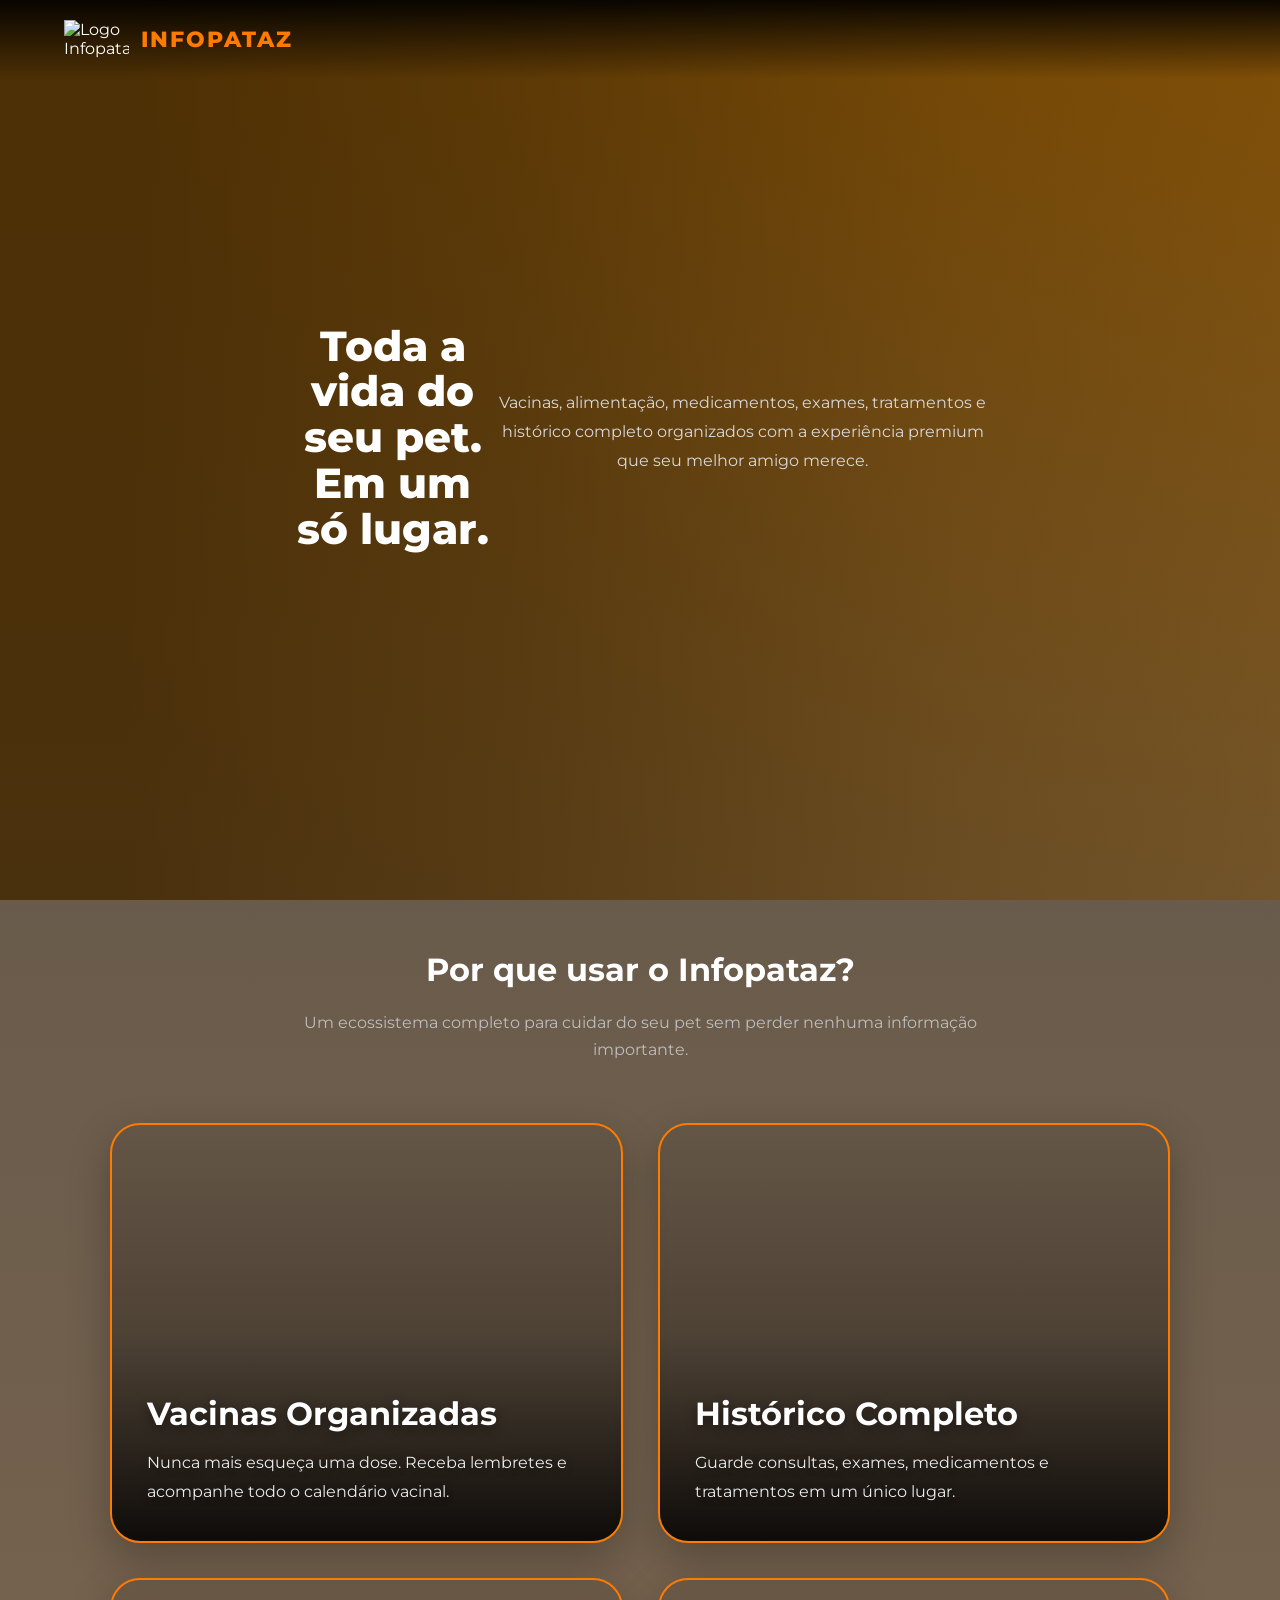
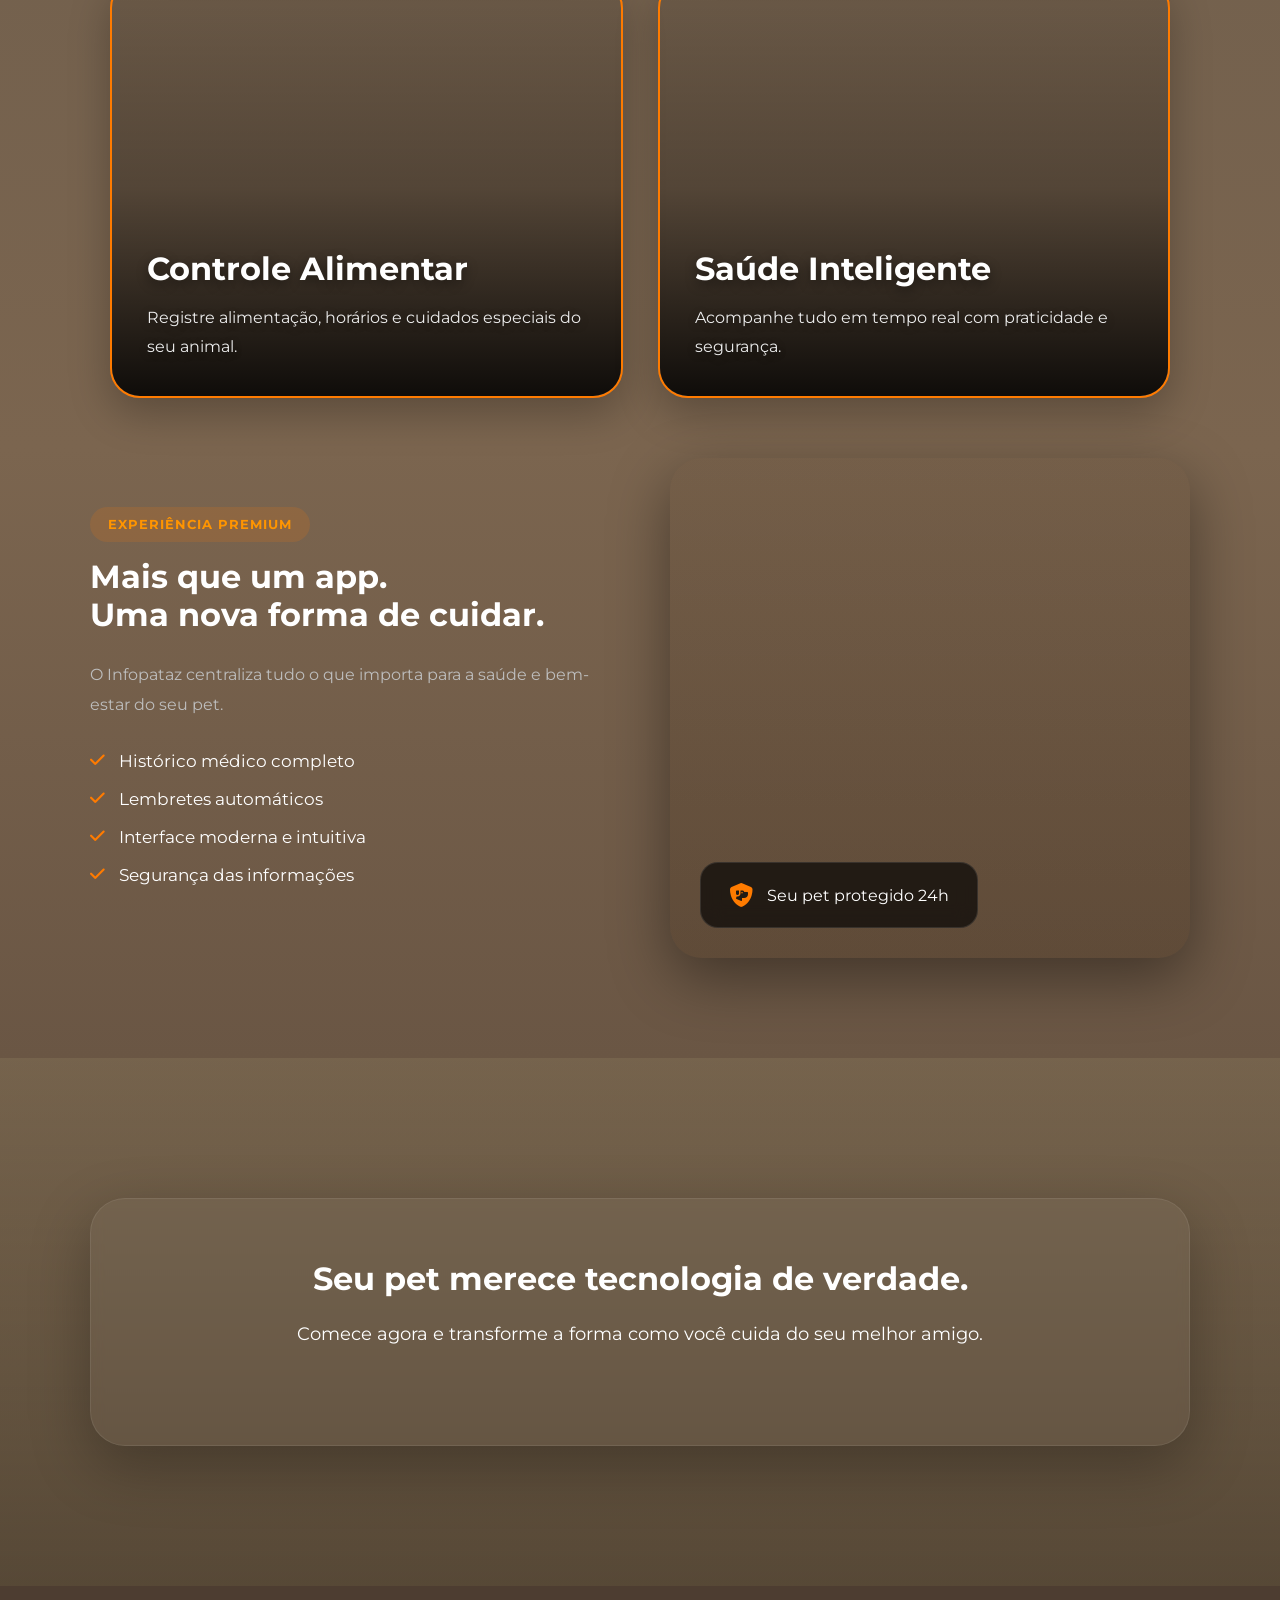
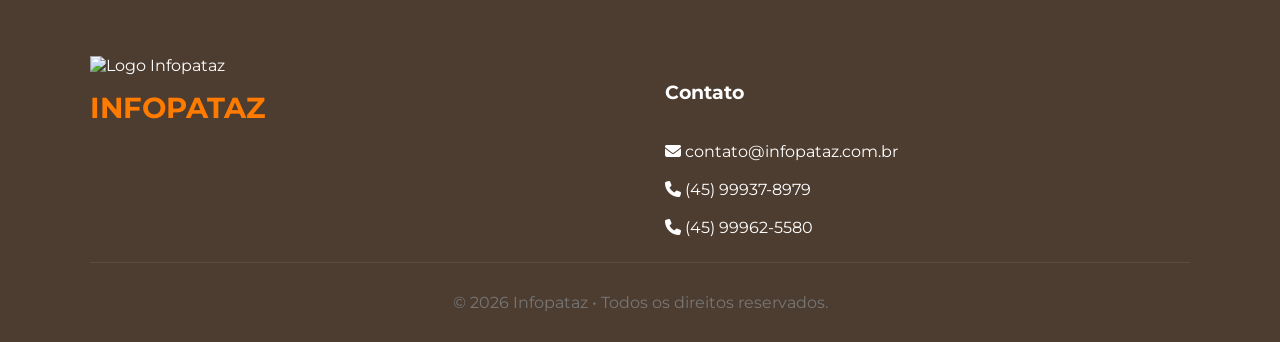
==== index.html @ fecf8313 "Site versão 1.0" ====
<!DOCTYPE html>
<html lang="pt-BR">
<head>
  <meta charset="UTF-8" />
  <meta name="viewport" content="width=device-width, initial-scale=1.0"/>

  <title>Infopataz • Um app, toda a saúde do seu pet</title>

  <link rel="preconnect" href="https://fonts.googleapis.com">
  <link rel="preconnect" href="https://fonts.gstatic.com" crossorigin>

  <link href="https://fonts.googleapis.com/css2?family=Montserrat:wght@400;500;600;700;800&display=swap" rel="stylesheet">

  <link rel="stylesheet"
  href="https://cdnjs.cloudflare.com/ajax/libs/font-awesome/6.5.0/css/all.min.css"/>

  <link rel="stylesheet" href="stylenovo.css">
</head>

<body>

  <!-- ========================= -->
  <!-- NAVBAR -->
  <!-- ========================= -->

  <nav class="navbar">

     <div class="logo-area">
      <img src="imagens/logoinfinito.png" alt="Logo Infopataz">
      <span>INFOPATAZ</span>
    </div>

    <!-- <div class="nav-buttons">
      <button class="btn btn-outline">Entrar</button>
      <button class="btn btn-primary">Baixar App</button>
    </div>-->

  </nav>

  <!-- ========================= -->
  <!-- HERO -->
  <!-- ========================= -->

  <section class="hero">

    <div class="overlay"></div>

    <div class="hero-content">

      <h1>
        Toda a vida do seu pet.
        <br>
        Em um só lugar.
      </h1>

      <p>
        Vacinas, alimentação, medicamentos, exames,
        tratamentos e histórico completo organizados
        com a experiência premium que seu melhor amigo merece.
      </p>

      <!--<div class="hero-buttons">
        <button class="btn btn-primary btn-big">
          Começar Agora
        </button>

        <button class="btn btn-glass btn-big">
          <i class="fa-solid fa-play"></i>
          Ver Demonstração
        </button>
      </div> -->

    </div>

  </section>

  <!-- ========================= -->
  <!-- FEATURES -->
  <!-- ========================= -->

  <section class="section">

    <div class="section-title">
      <h2>Por que usar o Infopataz?</h2>
      <p>
        Um ecossistema completo para cuidar do seu pet
        sem perder nenhuma informação importante.
      </p>
    </div>

    <div class="features-grid">

  <div class="feature-card vacina-card">

    <div class="card-overlay"></div>

    <div class="card-content">
      <h3>Vacinas Organizadas</h3>

      <p>
        Nunca mais esqueça uma dose.
        Receba lembretes e acompanhe todo o calendário vacinal.
      </p>
    </div>

  </div>

  <div class="feature-card historico-card">

    <div class="card-overlay"></div>

    <div class="card-content">
      <h3>Histórico Completo</h3>

      <p>
        Guarde consultas, exames,
        medicamentos e tratamentos em um único lugar.
      </p>
    </div>

  </div>

  <div class="feature-card alimentacao-card">

    <div class="card-overlay"></div>

    <div class="card-content">
      <h3>Controle Alimentar</h3>

      <p>
        Registre alimentação,
        horários e cuidados especiais do seu animal.
      </p>
    </div>

  </div>

  <div class="feature-card saude-card">

    <div class="card-overlay"></div>

    <div class="card-content">
      <h3>Saúde Inteligente</h3>

      <p>
        Acompanhe tudo em tempo real
        com praticidade e segurança.
      </p>
    </div>

  </div>

</div>

  </section>

  <!-- ========================= -->
  <!-- SHOWCASE -->
  <!-- ========================= -->

  <section class="showcase">

    <div class="showcase-content">

      <div class="text-area">

        <span class="mini-tag">
          EXPERIÊNCIA PREMIUM
        </span>

        <h2>
          Mais que um app.
          <br>
          Uma nova forma de cuidar.
        </h2>

        <p>
          O Infopataz centraliza tudo o que importa
          para a saúde e bem-estar do seu pet.
        </p>

        <ul>

          <li>
            <i class="fa-solid fa-check"></i>
            Histórico médico completo
          </li>

          <li>
            <i class="fa-solid fa-check"></i>
            Lembretes automáticos
          </li>

          <li>
            <i class="fa-solid fa-check"></i>
            Interface moderna e intuitiva
          </li>

          <li>
            <i class="fa-solid fa-check"></i>
            Segurança das informações
          </li>

        </ul>

      </div>

      <div class="image-area">

        <div class="floating-card">
          <i class="fa-solid fa-shield-dog"></i>
          <span>Seu pet protegido 24h</span>
        </div>

      </div>

    </div>

  </section>

  <!-- ========================= -->
  <!-- CTA -->
  <!-- ========================= -->

  <section class="cta">

    <div class="cta-box">

      <h2>
        Seu pet merece tecnologia de verdade.
      </h2>

      <p>
        Comece agora e transforme a forma
        como você cuida do seu melhor amigo.
      </p>

  <!--    <button class="btn btn-primary btn-big">
        Baixar Aplicativo
      </button>-->

    </div>

  </section>

  <!-- ========================= -->
  <!-- FOOTER -->
  <!-- ========================= -->

  <footer>

    <div class="footer-top">

      <div class="footer-brand">

        <img src="imagens/logoinfinito.png" alt="Logo Infopataz">

        <h3>INFOPATAZ</h3>

      </div>

      <div class="footer-contact">

        <h3>Contato</h4><br><br>

<p class="email-contact">
  <i class="fa-solid fa-envelope"></i>
  contato@infopataz.com.br
</p><br>
                <p>
          <i class="fa-solid fa-phone"></i>
          (45) 99937-8979
        </p><br>

        <p>
          <i class="fa-solid fa-phone"></i>
          (45) 99962-5580
        </p>

      </div>

        <!-- <div class="footer-social">

        <h4>Redes Sociais</h4>

        <div class="social-icons">

          <a href="#">
            <i class="fab fa-instagram"></i>
          </a>

          <a href="#">
            <i class="fab fa-facebook-f"></i>
          </a>

          <a href="#">
            <i class="fab fa-tiktok"></i>
          </a>

          <a href="#">
            <i class="fab fa-youtube"></i>
          </a>

        </div>

      </div>-->

    </div>

    <div class="footer-bottom">
      © 2026 Infopataz • Todos os direitos reservados.
    </div>

  </footer>

</body>
</html>
---- stylenovo.css ----
/* ========================= */
/* RESET */
/* ========================= */

*{
    margin:0;
    padding:0;
    box-sizing:border-box;
}

html{
    scroll-behavior:smooth;
}

body{
    font-family:'Montserrat', sans-serif;
    background:
    linear-gradient(
        to bottom,
        #835004 0%,
        #695b4b 45%,
        #8b7355 100%
    );
    color:white;
    overflow-x:hidden;
}

/* ========================= */
/* SCROLL */
/* ========================= */

::-webkit-scrollbar{
    width:8px;
}

::-webkit-scrollbar-thumb{
    background:#ff7b00;
    border-radius:20px;
}

/* ========================= */
/* NAVBAR */
/* ========================= */

.navbar{
    width:100%;
    padding:20px 5%;
    position:fixed;
    top:0;
    left:0;
    z-index:999;
    display:flex;
    justify-content:space-between;
    align-items:center;
    background:linear-gradient(
        to bottom,
        rgba(0,0,0,0.9),
        rgba(0,0,0,0)
    );
}

.logo-area{
    display:flex;
    align-items:center;
    gap:12px;
}

.logo-area img{
    width:65px;
}

.logo-area span{
    font-size:1.4rem;
    font-weight:800;
    color:#ff7b00;
    letter-spacing:2px;
}

.nav-buttons{
    display:flex;
    gap:15px;
}

/* ========================= */
/* BOTÕES */
/* ========================= */

.btn{
    border:none;
    outline:none;
    cursor:pointer;
    transition:0.3s ease;
    font-weight:700;
    border-radius:8px;
}

.btn-primary{
    background:#ff7b00;
    color:white;
    padding:12px 24px;
}

.btn-primary:hover{
    background:#ff9500;
    transform:scale(1.05);
}

.btn-outline{
    background:transparent;
    border:1px solid rgba(255,255,255,0.4);
    color:white;
    padding:12px 24px;
}

.btn-outline:hover{
    background:white;
    color:black;
}

.btn-glass{
    background:rgba(255,255,255,0.12);
    backdrop-filter:blur(10px);
    border:1px solid rgba(255,255,255,0.2);
    color:white;
    padding:14px 26px;
}

.btn-glass:hover{
    background:rgba(255,255,255,0.2);
}

.btn-big{
    font-size:1rem;
    padding:16px 34px;
}

/* ========================= */
/* HERO */
/* ========================= */

.hero{
    min-height:100vh;
    position:relative;
    background:
    linear-gradient(
        to right,
        rgba(62,38,4,0.78) 10%,
        rgba(62,38,4,0.56) 40%,
        rgba(62,38,4,0.20) 75%,
        rgba(62,38,4,0.05) 100%
    ),
    url('imagens/gatinho2.png');
    background-size:cover;
    background-position:center;
    background-attachment:fixed;
    display:flex;
    align-items:center;
    padding:0 7%;
    overflow:hidden;
}


.hero-content{
    max-width:700px;
    z-index:2;
}

.hero h1{
    font-size:4.8rem;
    line-height:1.1;
    margin-bottom:24px;
    font-weight:800;
}

.hero p{
    font-size:1.3rem;
    color:#d8d8d8;
    line-height:1.8;
    margin-bottom:35px;
    max-width:650px;
}

.hero-buttons{
    display:flex;
    gap:20px;
    flex-wrap:wrap;
}

/* ========================= */
/* SECTION */
/* ========================= */

.section{
    background:
    linear-gradient(
        to bottom,
        #695b4b,
        #7b654f
    );

    padding:50px 7%;
}
.section-title{
    text-align:center;
    margin-bottom:60px;
}

.section-title h2{
    font-size:3rem;
    margin-bottom:20px;
}

.section-title p{
    max-width:700px;
    margin:auto;
    color:#bdbdbd;
    line-height:1.7;
}

/* ========================= */
/* FEATURE CARDS PREMIUM */
/* ========================= */

.feature-card{
    position:relative;
    min-height:420px;
    border-radius:30px;
    overflow:hidden;
    display:flex;
    align-items:flex-end;
    padding:35px;
    background-size:cover;
    background-position:center;
    transition:0.5s ease;
    box-shadow:
    0 15px 40px rgba(0,0,0,0.25);
    border:2px solid #ff7b00;
}

.feature-card:hover{
    transform:
    translateY(-12px)
    scale(1.02);
    box-shadow:
    0 25px 60px rgba(0,0,0,0.4);
}

/* overlay cinematográfico */

.card-overlay{
    position:absolute;
    inset:0;
    background:
    linear-gradient(
        to top,
        rgba(0,0,0,0.88),
        rgba(0,0,0,0.30),
        rgba(0,0,0,0.08)
    );
    transition:0.4s ease;
}

.feature-card:hover .card-overlay{
    background:
    linear-gradient(
        to top,
        rgba(0,0,0,0.92),
        rgba(0,0,0,0.35),
        rgba(0,0,0,0.10)
    );
    
}

.card-content{
    position:relative;
    z-index:2;
}

.feature-card h3{
    font-size:2rem;
    margin-bottom:16px;
    color:white;
    text-shadow:
    0 4px 12px rgba(0,0,0,0.45);
}

.feature-card p{
    color:#ececec;
    line-height:1.8;
    font-size:1rem;
    text-shadow:
    0 2px 8px rgba(0,0,0,0.35);
}

.features-grid{
    display:grid;
    grid-template-columns:
    repeat(2, minmax(320px, 1fr));
    gap:35px;
    align-items:stretch;
    max-width:1200px;
    margin:0 auto;
    padding:0 20px;
}
.feature-card{
    width:100%;
    min-height:420px;
}
/* ========================= */
/* IMAGENS DOS CARDS */
/* ========================= */

.vacina-card{
    background-image:url('imagens/vacinas.png');
}

.historico-card{
    background-image:url('imagens/alimentacao.jpg');
}

.alimentacao-card{
    background-image:url('imagens/alimentacao2.jpg');
}

.saude-card{
    background-image:url('imagens/saude-inteligente.jpg');
}

/* ========================= */
/* SHOWCASE */
/* ========================= */


.showcase{
    background:
    linear-gradient(
        to bottom,
        #7b654f,
        #6a5644
    );
    padding:10px 7% 100px;
}

.showcase-content{
    display:grid;
    grid-template-columns:1fr 1fr;
    gap:60px;
    align-items:center;
}

.mini-tag{
    background:rgba(255,123,0,0.15);
    color:#ff9500;
    padding:10px 18px;
    border-radius:999px;
    font-size:0.8rem;
    font-weight:700;
    letter-spacing:1px;
}

.text-area h2{
    font-size:3.2rem;
    margin:25px 0;
    line-height:1.2;
}

.text-area p{
    color:#bdbdbd;
    line-height:1.9;
    margin-bottom:30px;
}

.text-area ul{
    list-style:none;
}

.text-area li{
    margin-bottom:18px;
    display:flex;
    align-items:center;
    gap:14px;
    font-size:1.05rem;
}

.text-area i{
    color:#ff7b00;
}

.image-area{
    min-height:500px;
    background-image:
    linear-gradient(
        rgba(40,20,0,0.08),
        rgba(40,20,0,0.20)
    ),
    url('imagens/mockup.png');
    background-size:cover;
    background-repeat:no-repeat;
    background-position:center;
    position:relative;
    overflow:hidden;
    border-radius:32px;
    box-shadow:
    0 20px 60px rgba(0,0,0,0.4);
    padding:20px;
}

.floating-card{
    position:absolute;
    bottom:30px;
    left:30px;
    background:rgba(0,0,0,0.65);
    backdrop-filter:blur(10px);
    padding:20px 28px;
    border-radius:18px;
    display:flex;
    align-items:center;
    gap:14px;
    border:1px solid rgba(255,255,255,0.1);
}

.floating-card i{
    color:#ff7b00;
    font-size:1.5rem;
}

/* ========================= */
/* CTA */
/* ========================= */

.cta{
    position:relative;

    background:
    linear-gradient(
        rgba(40,20,0,0.55),
        rgba(40,20,0,0.65)
    ),
    url('imagens/doguinho.png');

    background-size:cover;
    background-position:center;
    background-attachment:fixed;
    padding:140px 7%;
    overflow:hidden;
}
.cta::before{
    content:'';
    position:absolute;
    inset:0;
    background:
    linear-gradient(
        to top,
        rgba(0,0,0,0.35),
        rgba(0,0,0,0.05)
    );

    pointer-events:none;
}
.cta-box{
    background:
    rgba(255,255,255,0.04);
    backdrop-filter:blur(6px);
    -webkit-backdrop-filter:blur(6px);
    border:1px solid rgba(255,255,255,0.08);
    border-radius:35px;
    padding:90px 50px;
    text-align:center;
    max-width:1200px;
    margin:0 auto;
    position:relative;
    z-index:2;
    box-shadow:
    0 20px 60px rgba(0,0,0,0.28);
}
.cta-box h2{
    font-size:3rem;
    margin-bottom:20px;
}

.cta-box p{
    max-width:700px;
    margin:0 auto 35px;
    line-height:1.8;
    font-size:1.1rem;
}

/* ========================= */
/* FOOTER */
/* ========================= */

footer{
    background:#4d3d31;
    padding:70px 7% 30px;
}

.footer-top{
    display:grid;
    grid-template-columns:repeat(auto-fit,minmax(200px,1fr));
    gap:50px;
    margin-bottom:25px;
}

.footer-brand img{
    width:90px;
    margin-bottom:15px;
}

.footer-brand h3{
    color:#ff7b00;
    font-size:1.8rem;
    margin-bottom:10px;
}

.footer-brand p,
.footer-contact{
    padding-top: 25px;
}

.email-contact{
    margin-bottom: 0px;
}

.footer-contact h4,
.footer-social h4{
    margin-bottom:20px;
    font-size:1.3rem;
}

.social-icons{
    display:flex;
    gap:15px;
}

.social-icons a{
    width:50px;
    height:50px;
    border-radius:14px;
    background:#151515;
    display:flex;
    align-items:center;
    justify-content:center;
    color:white;
    text-decoration:none;
    transition:0.3s ease;
}

.social-icons a:hover{
    background:#ff7b00;
    transform:translateY(-5px);
}

.footer-bottom{
    border-top:1px solid rgba(255,255,255,0.08);
    padding-top:30px;
    text-align:center;
    color:#777;
}

/* ========================= */
/* RESPONSIVO */
/* ========================= */

@media(max-width:980px){

    .hero h1{
        font-size:3.5rem;
    }

    .showcase-content{
        grid-template-columns:1fr;
    }

    .image-area{
                min-height:500px;
        margin-top:40px;
    }

}
@media(max-width:900px){

    .features-grid{
        grid-template-columns:1fr;
    }

}
@media(max-width:768px){

    .navbar{
        padding:15px 20px;

        justify-content:center;
    }

    .logo-area{
        gap:10px;
    }
    .logo-area img{
        width:45px;
    }

    .logo-area span{
        font-size:1rem;
        letter-spacing:1px;
    }
}

    .hero{
        text-align:center;
        justify-content:center;
    }

    .hero-content{
        display:flex;
        align-items:center;
    }

    .hero h1{
        font-size:2.6rem;
    }

    .hero p{
        font-size:1rem;
    }

    .hero-buttons{
        justify-content:center;
    }

    .section-title h2,
    .text-area h2,
    .cta-box h2{
        font-size:2rem;
    }

    .cta-box{
        padding:60px 25px;
    }
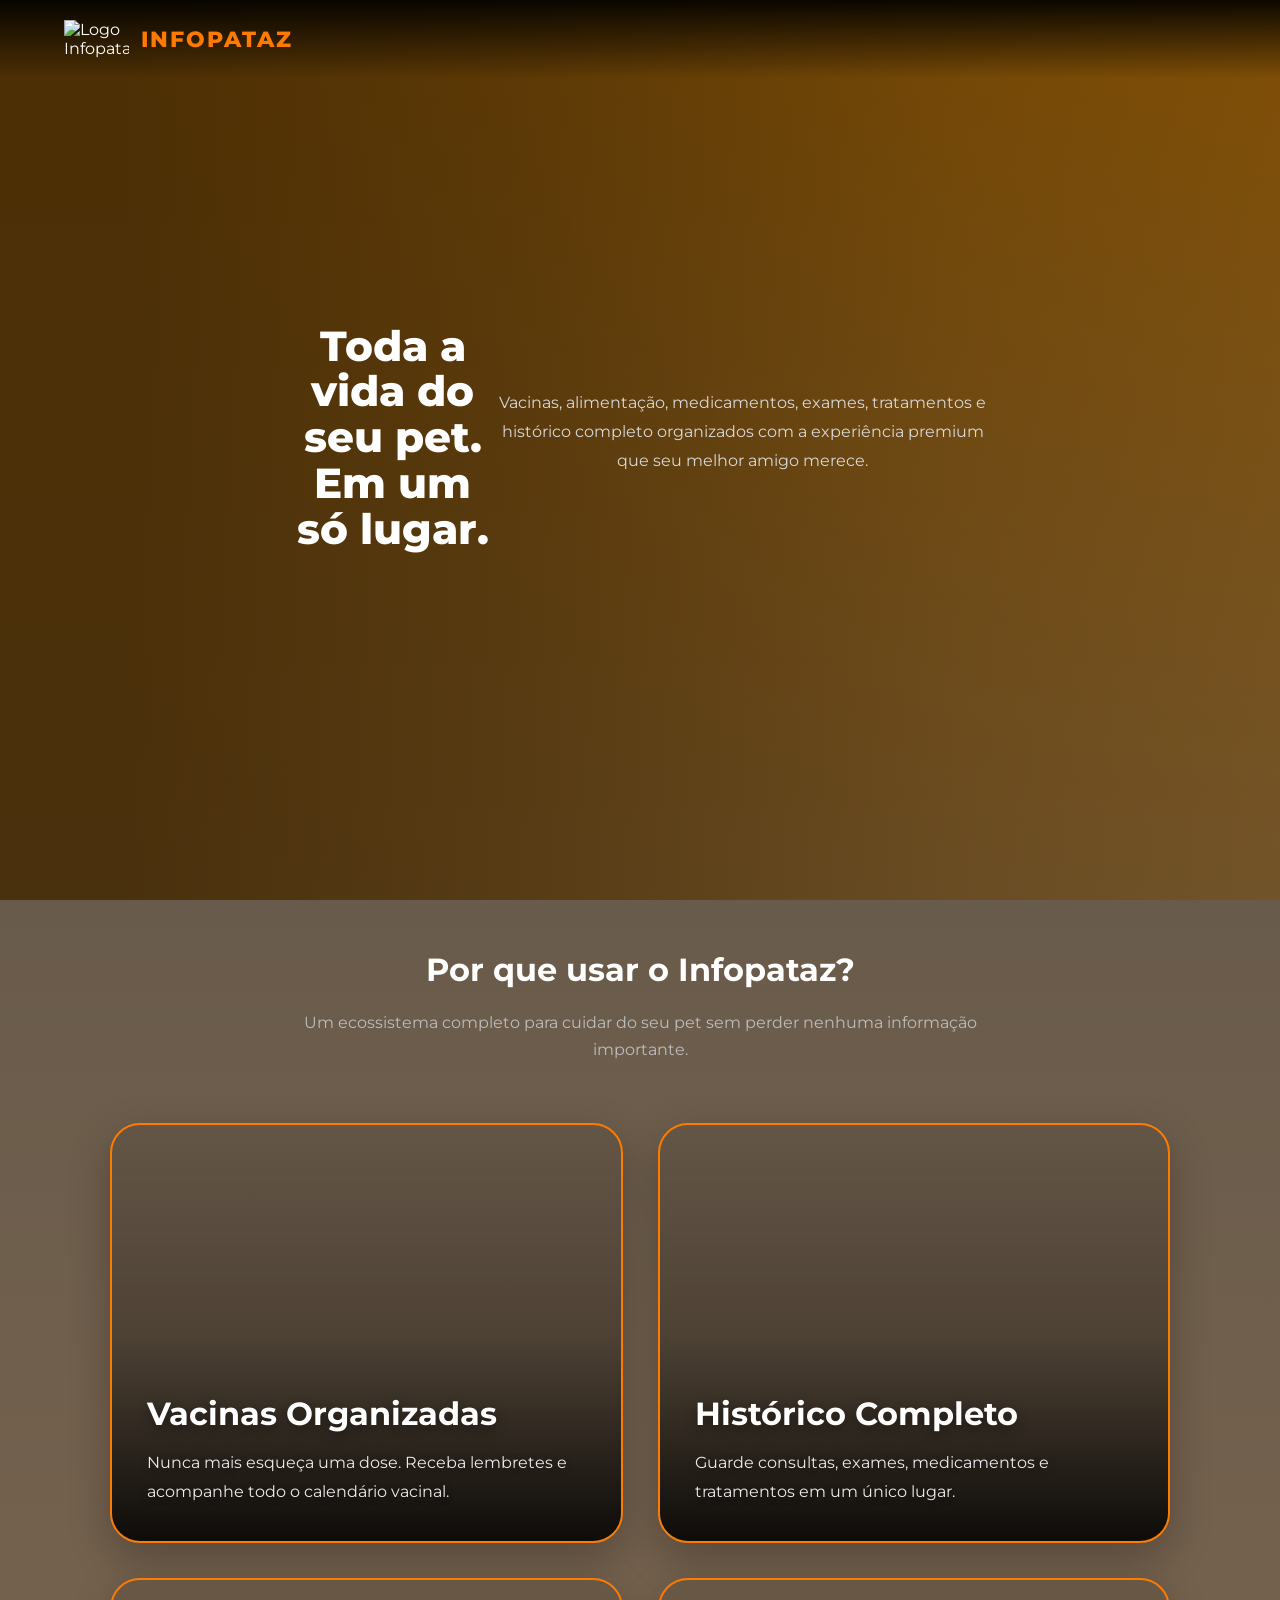
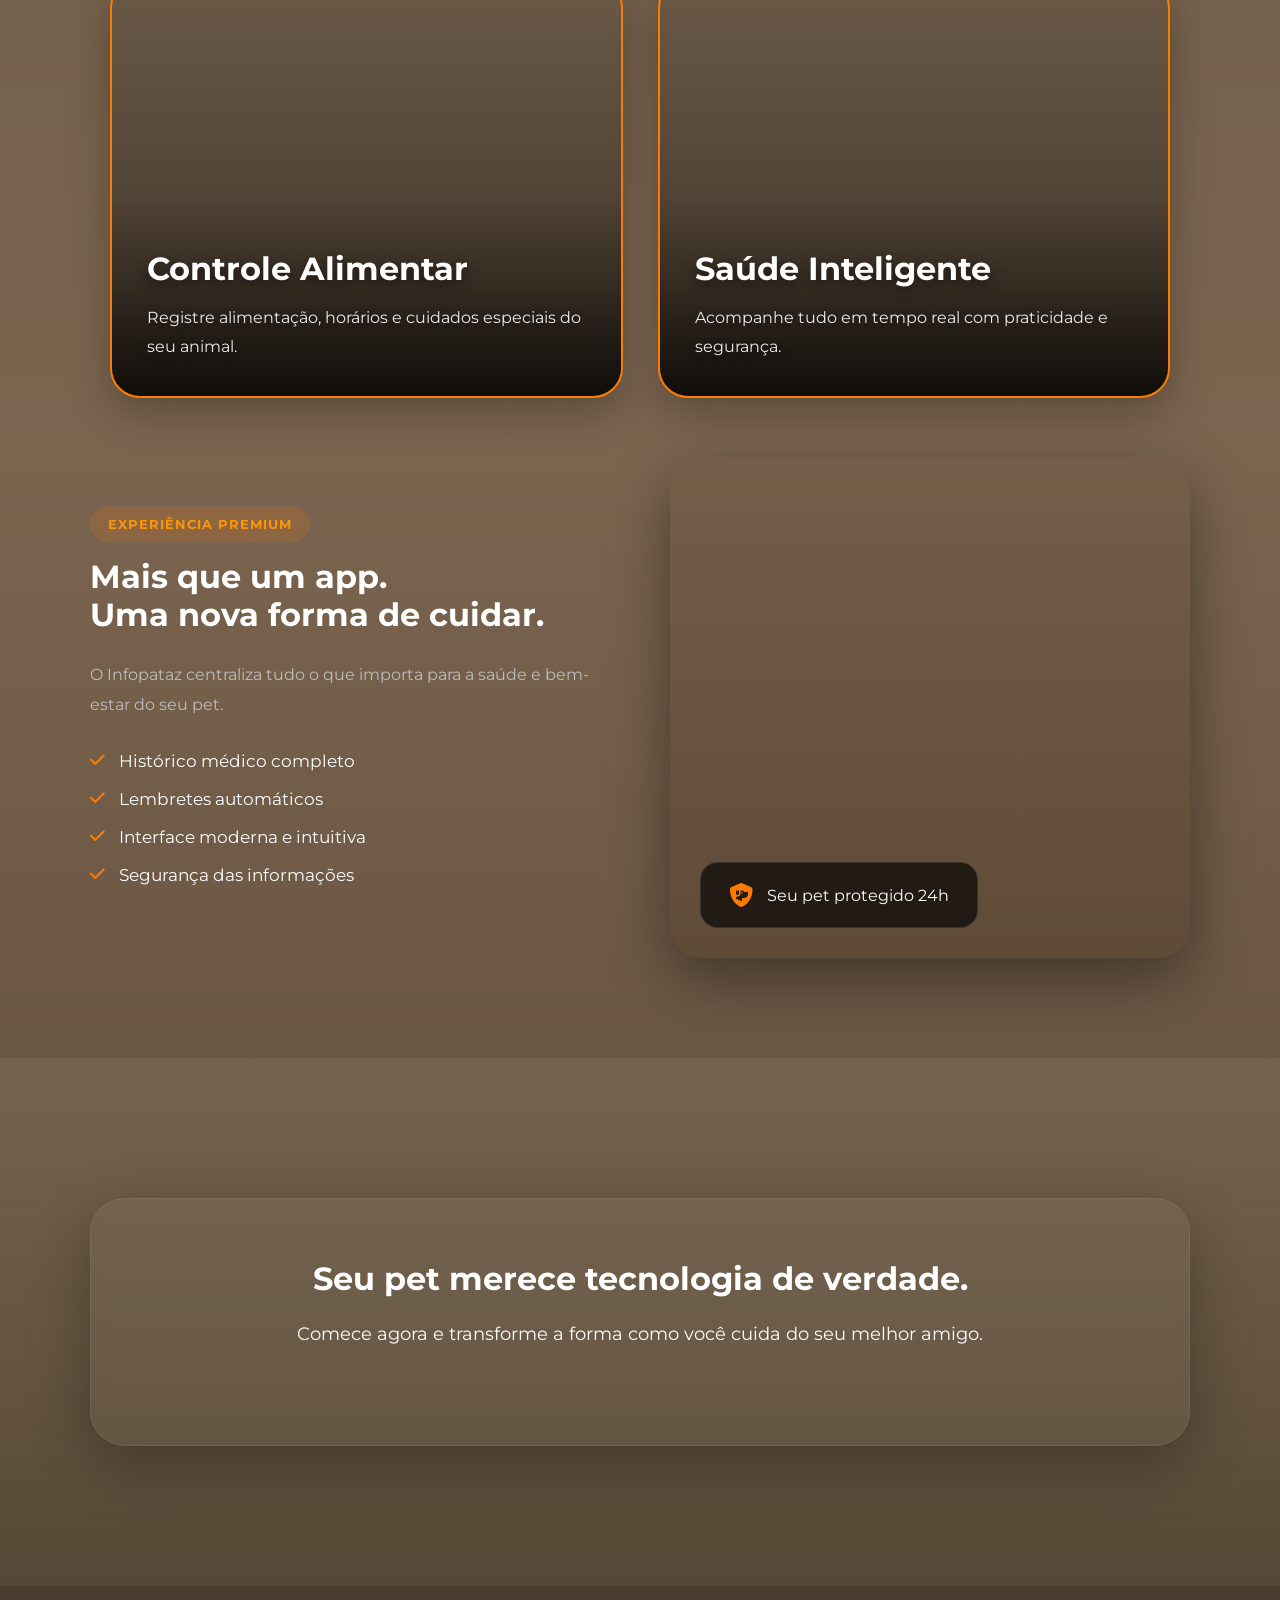
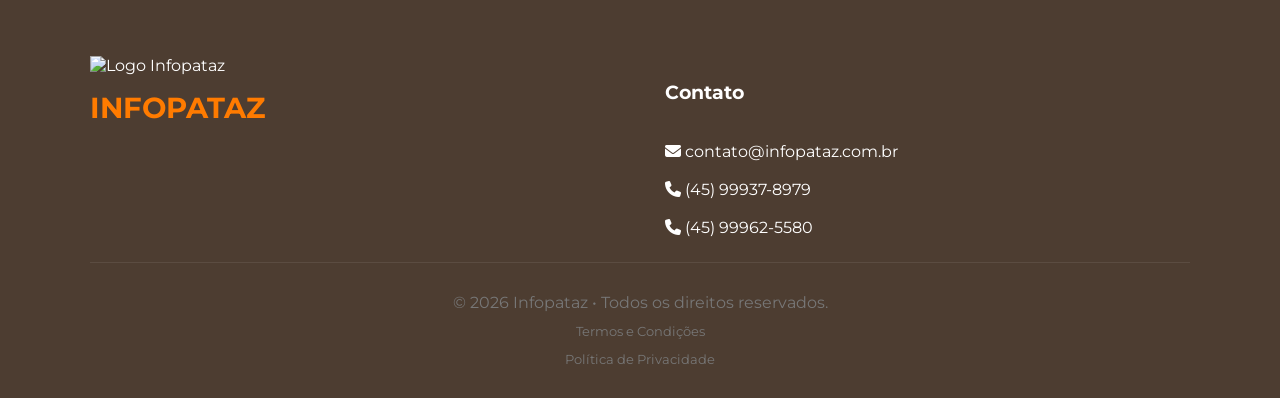
==== commit 403d7f48: "Atualização das páginas de política de privacidade e termos e condições do site e do app." ====
--- a/index.html
+++ b/index.html
@@ -307,9 +307,20 @@
 
     </div>
 
-    <div class="footer-bottom">
-      © 2026 Infopataz • Todos os direitos reservados.
-    </div>
+<div class="footer-bottom">
+
+  <p>
+    © 2026 Infopataz • Todos os direitos reservados.
+  </p>
+
+  <a href="termos.html" class="footer-terms">
+    Termos e Condições
+  </a><br>
+    <a href="politica.html" class="footer-terms">
+    Política de Privacidade
+  </a>
+
+</div>
 
   </footer>
 
--- a/stylenovo.css
+++ b/stylenovo.css
@@ -556,7 +556,18 @@
     text-align:center;
     color:#777;
 }
-
+.footer-terms{
+    display:inline-block;
+    margin-top:12px;
+    color:#777;
+    font-size:0.8rem;
+    text-decoration:none;
+    transition:0.3s ease;
+}
+
+.footer-terms:hover{
+    color:#ff7b00;
+}
 /* ========================= */
 /* RESPONSIVO */
 /* ========================= */
